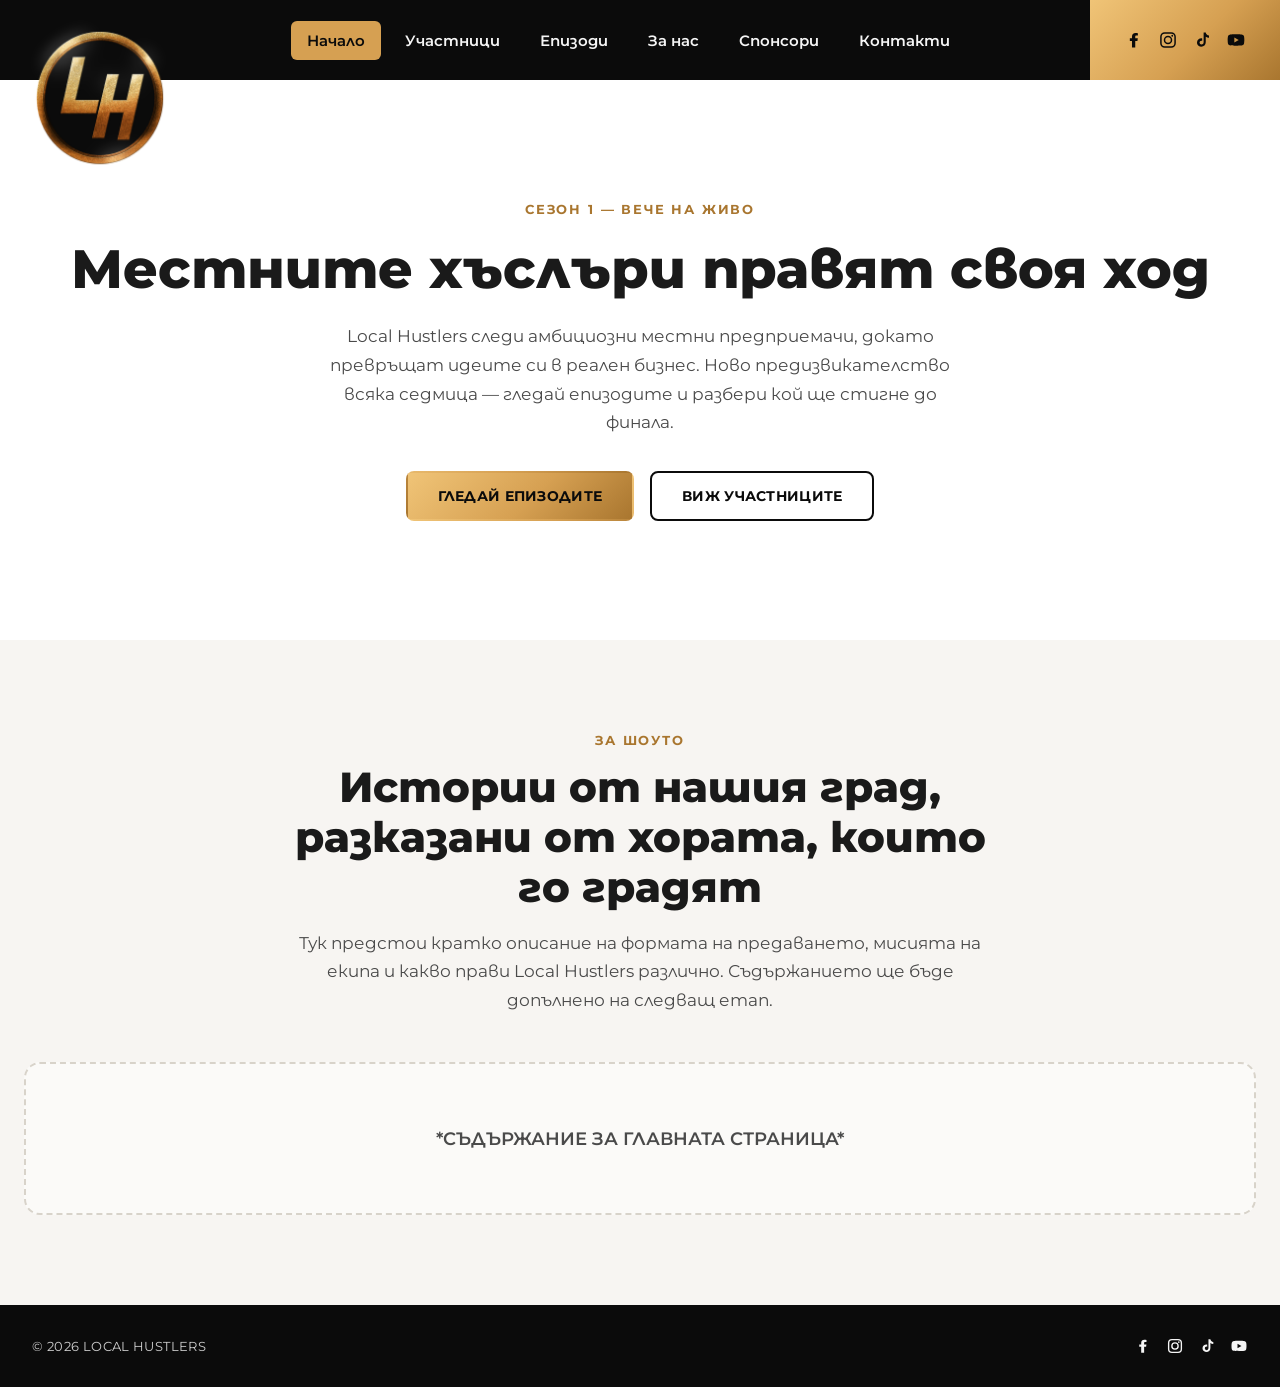
==== index.html @ d0b3db6a "upload" ====
<!doctype html>
<html lang="bg">
<head>
<meta charset="UTF-8">
<meta name="viewport" content="width=device-width, initial-scale=1.0">
<title>Local Hustlers — Начало</title>
<meta name="description" content="Local Hustlers — реалити шоу за млади таланти. Кой ще бъде победител?">
<link rel="icon" type="image/svg+xml" href="assets/favicon.svg">
<link rel="stylesheet" href="css/style.css">
</head>
<body>

<div data-include="header"></div>

<main>
  <section class="hero">
    <div>
      <span class="hero__eyebrow">Сезон 1 — Вече на живо</span>
      <h1 class="hero__title">Местните хъслъри правят своя ход</h1>
      <p class="hero__subtitle">
        Local Hustlers следи амбициозни местни предприемачи, докато превръщат идеите
        си в реален бизнес. Ново предизвикателство всяка седмица — гледай епизодите
        и разбери кой ще стигне до финала.
      </p>
      <div class="hero__actions">
        <a href="episodes.html" class="btn btn--primary">Гледай епизодите</a>
        <a href="contestants.html" class="btn btn--outline">Виж участниците</a>
      </div>
    </div>
  </section>

  <section class="page-section page-section--muted">
    <div class="page-section__header">
      <span class="page-section__eyebrow">За шоуто</span>
      <h2 class="page-section__title">Истории от нашия град, разказани от хората, които го градят</h2>
      <p class="page-section__lede">
        Тук предстои кратко описание на формата на предаването, мисията на екипа и
        какво прави Local Hustlers различно. Съдържанието ще бъде допълнено на
        следващ етап.
      </p>
    </div>
    <div class="placeholder-card">*СЪДЪРЖАНИЕ ЗА ГЛАВНАТА СТРАНИЦА*</div>
  </section>
</main>

<div data-include="footer"></div>

<script src="js/script.js"></script>
</body>
</html>
---- css/style.css ----
/* =========================================================
   Local Hustlers — shared stylesheet
   ========================================================= */

@import url('https://fonts.googleapis.com/css2?family=Montserrat:wght@400;500;600;700;800&display=swap');

:root {
  --color-bg: #ffffff;
  --color-black: #0b0b0b;
  --color-black-soft: #141414;
  --color-gold-light: #f0c477;
  --color-gold: #d6a052;
  --color-gold-dark: #a9762f;
  --color-text: #1a1a1a;
  --color-text-muted: #4a4a4a;
  --color-text-on-dark: #f5f5f5;
  --color-placeholder: #4a4a4a;
  --header-height: 80px;
  --max-width: 1280px;
  --font-body: 'Montserrat', -apple-system, BlinkMacSystemFont, 'Segoe UI', Roboto, Arial, sans-serif;
  --transition: 0.2s ease;
}

* {
  box-sizing: border-box;
}

html {
  scroll-behavior: smooth;
}

body {
  margin: 0;
  font-family: var(--font-body);
  color: var(--color-text);
  background: var(--color-bg);
  -webkit-font-smoothing: antialiased;
}

img,
svg {
  max-width: 100%;
  display: block;
}

a {
  color: inherit;
  text-decoration: none;
}

ul {
  margin: 0;
  padding: 0;
  list-style: none;
}

.container {
  max-width: var(--max-width);
  margin: 0 auto;
  padding: 0 32px;
}

/* -------------------------------------------------
   Header
   ------------------------------------------------- */

.site-header {
  display: flex;
  align-items: stretch;
  background: var(--color-black);
  min-height: var(--header-height);
  position: sticky;
  top: 0;
  z-index: 100;
  /* the logo badge overlaps the bottom edge of the header, so let it
     paint outside the header's own box instead of being clipped */
  overflow: visible;
}

.site-header__inner {
  flex: 1;
  display: flex;
  align-items: center;
  justify-content: center;
  /* left padding reserves room for the logo badge that overlaps this edge */
  padding: 0 24px 0 190px;
}

/* Logo badge: pinned to the header's top-left corner and sized taller
   than the header itself so it hangs down over the page below, matching
   the reference design. Positioned absolutely so it doesn't affect the
   header's height or the nav's centering. */
.brand {
  position: absolute;
  top: 14px;
  left: 24px;
  z-index: 101;
  display: block;
  line-height: 0;
}

.brand__logo {
  width: 148px;
  height: auto;
  display: block;
}

.main-nav {
  display: flex;
}

.main-nav__list {
  display: flex;
  align-items: center;
  gap: 8px;
}

.main-nav__link {
  display: block;
  padding: 10px 16px;
  color: var(--color-text-on-dark);
  font-weight: 600;
  font-size: 15px;
  border-radius: 6px;
  transition: color var(--transition), background var(--transition);
  white-space: nowrap;
}

.main-nav__link:hover,
.main-nav__link:focus-visible {
  color: var(--color-gold-light);
  background: rgba(255, 255, 255, 0.06);
}

.main-nav__link.is-active {
  color: var(--color-black);
  background: var(--color-gold);
}

.header-cta {
  flex-shrink: 0;
  display: flex;
  align-items: center;
  justify-content: center;
  gap: 14px;
  min-width: 190px;
  padding: 0 20px;
  background: linear-gradient(135deg, var(--color-gold-light), var(--color-gold) 55%, var(--color-gold-dark));
  align-self: stretch;
}

.social-icons {
  display: flex;
  align-items: center;
  gap: 14px;
}

.social-icons a {
  color: var(--color-black);
  display: inline-flex;
  transition: transform var(--transition), opacity var(--transition);
}

.social-icons a:hover,
.social-icons a:focus-visible {
  transform: translateY(-2px);
  opacity: 0.75;
}

.social-icons--footer a {
  color: var(--color-text-on-dark);
}

/* Icon glyphs — masked so a single SVG asset can be colored via currentColor */
.icon {
  display: inline-block;
  width: 20px;
  height: 20px;
  background-color: currentColor;
  -webkit-mask-repeat: no-repeat;
  mask-repeat: no-repeat;
  -webkit-mask-position: center;
  mask-position: center;
  -webkit-mask-size: contain;
  mask-size: contain;
}

.icon--sm {
  width: 18px;
  height: 18px;
}

.icon--facebook {
  -webkit-mask-image: url(../assets/icon-facebook.svg);
  mask-image: url(../assets/icon-facebook.svg);
}

.icon--instagram {
  -webkit-mask-image: url(../assets/icon-instagram.svg);
  mask-image: url(../assets/icon-instagram.svg);
}

.icon--tiktok {
  -webkit-mask-image: url(../assets/icon-tiktok.svg);
  mask-image: url(../assets/icon-tiktok.svg);
}

.icon--youtube {
  -webkit-mask-image: url(../assets/icon-youtube.svg);
  mask-image: url(../assets/icon-youtube.svg);
}

/* Mobile nav toggle */
.nav-toggle {
  display: none;
  flex-direction: column;
  justify-content: center;
  gap: 5px;
  width: 40px;
  height: 40px;
  background: transparent;
  border: none;
  cursor: pointer;
  flex-shrink: 0;
}

.nav-toggle__bar {
  display: block;
  width: 24px;
  height: 2px;
  background: var(--color-text-on-dark);
  transition: transform var(--transition), opacity var(--transition);
}

.nav-toggle[aria-expanded="true"] .nav-toggle__bar:nth-child(1) {
  transform: translateY(7px) rotate(45deg);
}

.nav-toggle[aria-expanded="true"] .nav-toggle__bar:nth-child(2) {
  opacity: 0;
}

.nav-toggle[aria-expanded="true"] .nav-toggle__bar:nth-child(3) {
  transform: translateY(-7px) rotate(-45deg);
}

/* -------------------------------------------------
   Main / hero / placeholder content
   ------------------------------------------------- */

.hero {
  min-height: 560px;
  display: flex;
  align-items: center;
  justify-content: center;
  text-align: center;
  padding: 80px 24px;
}

.hero__placeholder {
  font-size: clamp(2.5rem, 6vw, 4.5rem);
  font-weight: 700;
  color: var(--color-placeholder);
  letter-spacing: 0.02em;
}

.hero__eyebrow {
  display: inline-block;
  color: var(--color-gold-dark);
  font-weight: 700;
  letter-spacing: 0.14em;
  text-transform: uppercase;
  font-size: 13px;
  margin-bottom: 18px;
}

.hero__title {
  font-size: clamp(2.2rem, 5vw, 3.4rem);
  font-weight: 800;
  margin: 0 0 20px;
  color: var(--color-text);
}

.hero__subtitle {
  max-width: 640px;
  margin: 0 auto;
  color: var(--color-text-muted);
  font-size: 1.05rem;
  line-height: 1.7;
}

.hero__actions {
  margin-top: 34px;
  display: flex;
  gap: 16px;
  justify-content: center;
  flex-wrap: wrap;
}

.btn {
  display: inline-block;
  padding: 14px 30px;
  border-radius: 8px;
  font-weight: 700;
  font-size: 14px;
  letter-spacing: 0.02em;
  text-transform: uppercase;
  transition: transform var(--transition), opacity var(--transition);
  border: 2px solid transparent;
}

.btn:hover,
.btn:focus-visible {
  transform: translateY(-2px);
}

.btn--primary {
  background: linear-gradient(135deg, var(--color-gold-light), var(--color-gold) 55%, var(--color-gold-dark));
  color: var(--color-black);
}

.btn--outline {
  border-color: var(--color-black);
  color: var(--color-black);
}

.page-section {
  padding: 90px 24px;
}

.page-section--muted {
  background: #f7f5f2;
}

.page-section__header {
  max-width: 720px;
  margin: 0 auto 48px;
  text-align: center;
}

.page-section__eyebrow {
  display: inline-block;
  color: var(--color-gold-dark);
  font-weight: 700;
  letter-spacing: 0.14em;
  text-transform: uppercase;
  font-size: 13px;
  margin-bottom: 14px;
}

.page-section__title {
  font-size: clamp(1.8rem, 4vw, 2.6rem);
  font-weight: 800;
  margin: 0 0 16px;
}

.page-section__lede {
  color: var(--color-text-muted);
  font-size: 1.05rem;
  line-height: 1.7;
}

.placeholder-card {
  max-width: var(--max-width);
  margin: 0 auto;
  border: 2px dashed #d8d3ca;
  border-radius: 16px;
  padding: 64px 32px;
  text-align: center;
  color: var(--color-placeholder);
  font-weight: 600;
  font-size: 1.1rem;
  background: #fbfaf8;
}

.card-grid {
  max-width: var(--max-width);
  margin: 0 auto;
  display: grid;
  grid-template-columns: repeat(auto-fit, minmax(240px, 1fr));
  gap: 28px;
}

.card {
  border-radius: 14px;
  background: var(--color-bg);
  border: 1px solid #ece8e1;
  padding: 28px;
  text-align: center;
}

.card__avatar {
  width: 96px;
  height: 96px;
  border-radius: 50%;
  margin: 0 auto 18px;
  background: linear-gradient(135deg, var(--color-gold-light), var(--color-gold) 55%, var(--color-gold-dark));
  display: flex;
  align-items: center;
  justify-content: center;
  color: var(--color-black);
  font-weight: 800;
  font-size: 1.4rem;
}

.card__title {
  font-weight: 700;
  font-size: 1.05rem;
  margin: 0 0 6px;
}

.card__meta {
  color: var(--color-text-muted);
  font-size: 0.9rem;
  margin: 0;
}

/* Contact form */
.contact-form {
  max-width: 560px;
  margin: 0 auto;
  display: grid;
  gap: 18px;
}

.contact-form label {
  display: block;
  font-weight: 600;
  font-size: 0.9rem;
  margin-bottom: 8px;
}

.contact-form input,
.contact-form textarea {
  width: 100%;
  padding: 13px 16px;
  border-radius: 8px;
  border: 1px solid #d8d3ca;
  font-family: inherit;
  font-size: 0.95rem;
  background: var(--color-bg);
}

.contact-form input:focus,
.contact-form textarea:focus {
  outline: none;
  border-color: var(--color-gold);
}

.contact-details {
  max-width: var(--max-width);
  margin: 56px auto 0;
  display: grid;
  grid-template-columns: repeat(auto-fit, minmax(200px, 1fr));
  gap: 24px;
  text-align: center;
}

.contact-details__item dt {
  font-weight: 700;
  color: var(--color-gold-dark);
  text-transform: uppercase;
  font-size: 12px;
  letter-spacing: 0.1em;
  margin-bottom: 8px;
}

.contact-details__item dd {
  margin: 0;
  color: var(--color-text);
}

/* -------------------------------------------------
   Footer
   ------------------------------------------------- */

.site-footer {
  background: var(--color-black);
  color: var(--color-text-on-dark);
}

.site-footer__inner {
  max-width: var(--max-width);
  margin: 0 auto;
  padding: 20px 32px;
  display: flex;
  align-items: center;
  justify-content: space-between;
  gap: 16px;
  flex-wrap: wrap;
}

.site-footer__copy {
  font-size: 13px;
  letter-spacing: 0.03em;
  color: #cfcfcf;
}

/* -------------------------------------------------
   Responsive
   ------------------------------------------------- */

@media (max-width: 900px) {
  .nav-toggle {
    display: flex;
  }

  .brand {
    top: 10px;
    left: 16px;
  }

  .brand__logo {
    width: 92px;
  }

  .site-header__inner {
    padding-left: 116px;
    justify-content: flex-end;
  }

  .main-nav {
    position: absolute;
    top: 100%;
    left: 0;
    right: 0;
    background: var(--color-black-soft);
    max-height: 0;
    overflow: hidden;
    transition: max-height var(--transition);
  }

  .main-nav.is-open {
    max-height: 480px;
  }

  .main-nav__list {
    flex-direction: column;
    align-items: stretch;
    padding: 12px 24px 20px;
    gap: 4px;
  }

  .main-nav__link {
    padding: 12px 16px;
  }

  .header-cta {
    min-width: 0;
    padding: 0 16px;
  }

  .site-header {
    position: relative;
  }
}

@media (max-width: 560px) {
  .container {
    padding: 0 18px;
  }

  .header-cta {
    gap: 10px;
  }

  .header-cta .icon {
    width: 18px;
    height: 18px;
  }

  .site-footer__inner {
    flex-direction: column;
    text-align: center;
  }
}
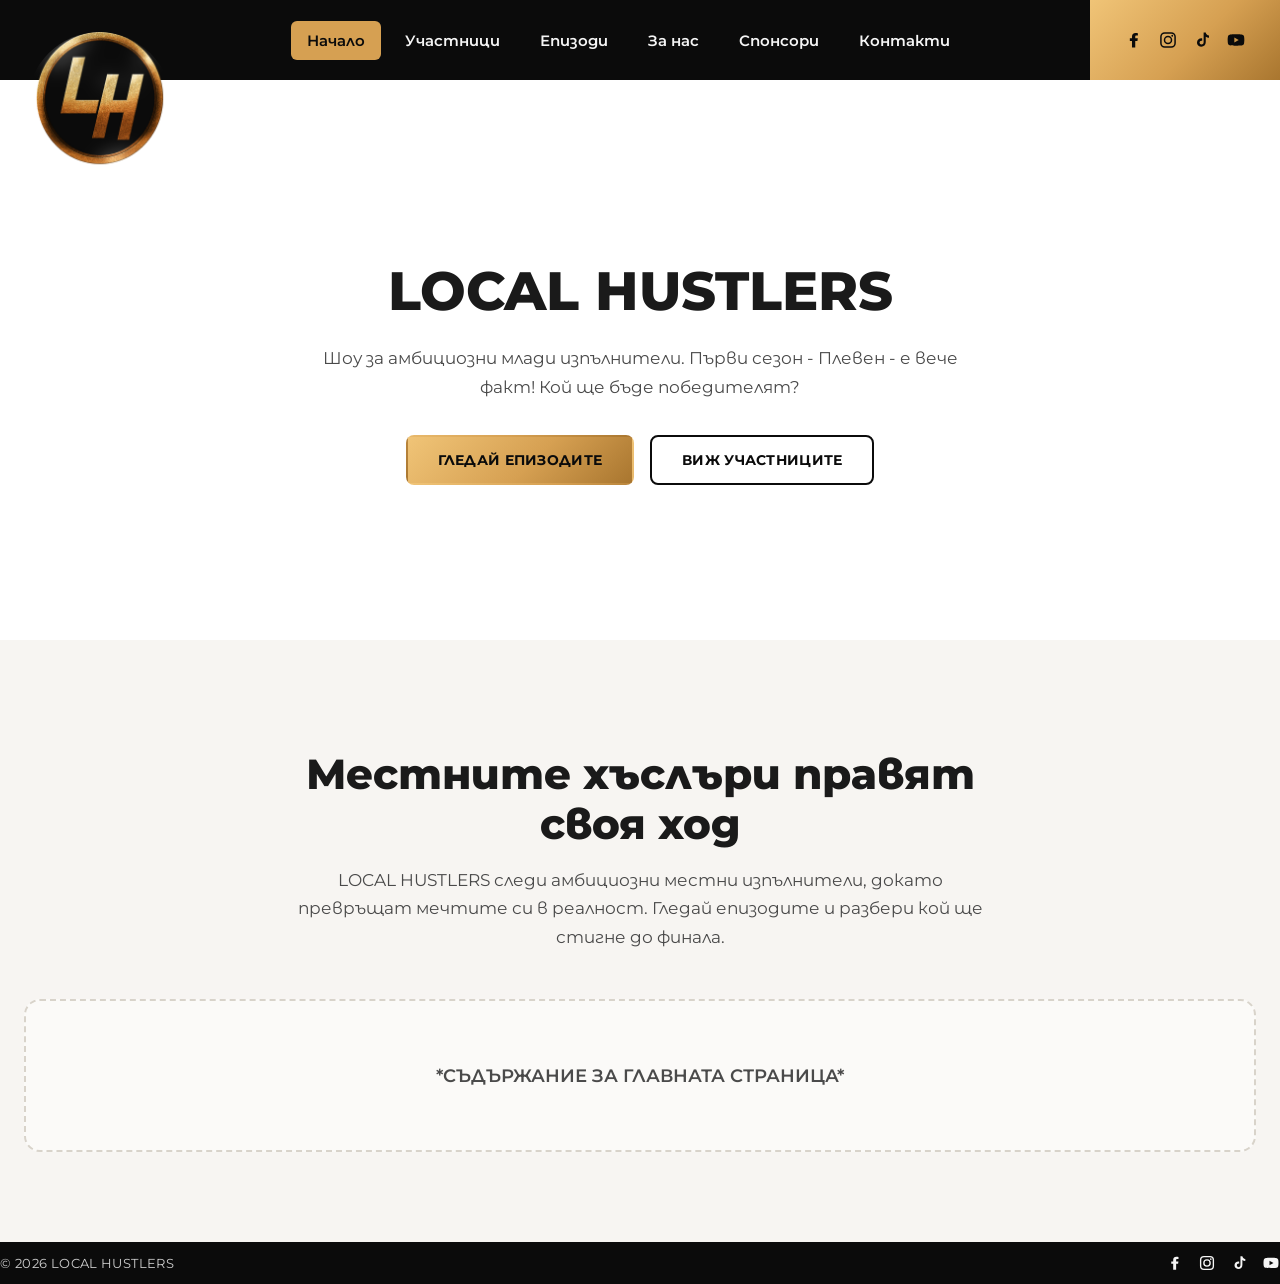
==== commit 9a56242d: "Restore edited content, rebuild pages, and track run_editor.sh venv fix" ====
--- a/index.html
+++ b/index.html
@@ -3,8 +3,8 @@
 <head>
 <meta charset="UTF-8">
 <meta name="viewport" content="width=device-width, initial-scale=1.0">
-<title>Local Hustlers — Начало</title>
-<meta name="description" content="Local Hustlers — реалити шоу за млади таланти. Кой ще бъде победител?">
+<title>LOCAL HUSTLERS / Начало</title>
+<meta name="description" content="LOCAL HUSTLERS - шоу за амбициозни млади изпълнители. Кой ще бъде победителят?">
 <link rel="icon" type="image/svg+xml" href="assets/favicon.svg">
 <link rel="stylesheet" href="css/style.css">
 </head>
@@ -15,12 +15,10 @@
 <main>
   <section class="hero">
     <div>
-      <span class="hero__eyebrow">Сезон 1 — Вече на живо</span>
-      <h1 class="hero__title">Местните хъслъри правят своя ход</h1>
+      <span class="hero__eyebrow"></span>
+      <h1 class="hero__title">LOCAL HUSTLERS</h1>
       <p class="hero__subtitle">
-        Local Hustlers следи амбициозни местни предприемачи, докато превръщат идеите
-        си в реален бизнес. Ново предизвикателство всяка седмица — гледай епизодите
-        и разбери кой ще стигне до финала.
+        Шоу за амбициозни млади изпълнители. Първи сезон - Плевен - е вече факт! Кой ще бъде победителят?
       </p>
       <div class="hero__actions">
         <a href="episodes.html" class="btn btn--primary">Гледай епизодите</a>
@@ -31,12 +29,10 @@
 
   <section class="page-section page-section--muted">
     <div class="page-section__header">
-      <span class="page-section__eyebrow">За шоуто</span>
-      <h2 class="page-section__title">Истории от нашия град, разказани от хората, които го градят</h2>
+      <span class="page-section__eyebrow"></span>
+      <h2 class="page-section__title">Местните хъслъри правят своя ход</h2>
       <p class="page-section__lede">
-        Тук предстои кратко описание на формата на предаването, мисията на екипа и
-        какво прави Local Hustlers различно. Съдържанието ще бъде допълнено на
-        следващ етап.
+        LOCAL HUSTLERS следи амбициозни местни изпълнители, докато превръщат мечтите си в реалност. Гледай епизодите и разбери кой ще стигне до финала.
       </p>
     </div>
     <div class="placeholder-card">*СЪДЪРЖАНИЕ ЗА ГЛАВНАТА СТРАНИЦА*</div>
@@ -47,4 +43,4 @@
 
 <script src="js/script.js"></script>
 </body>
-</html>
+</html>
--- a/css/style.css
+++ b/css/style.css
@@ -35,6 +35,17 @@
   color: var(--color-text);
   background: var(--color-bg);
   -webkit-font-smoothing: antialiased;
+  /* Sticky footer: body is a full-height column, main soaks up any
+     leftover space so the footer sits at the bottom of the viewport on
+     short pages, but still flows naturally after the content on long
+     pages. */
+  display: flex;
+  flex-direction: column;
+  min-height: 100vh;
+}
+
+body > main {
+  flex: 1 0 auto;
 }
 
 img,
@@ -97,6 +108,11 @@
   z-index: 101;
   display: block;
   line-height: 0;
+  /* Constrain the clickable/hover area to the round coin in the artwork
+     instead of the full rectangular image box (which includes transparent
+     corners and the letter legs that poke past the ring). */
+  -webkit-clip-path: circle(72px at 51% 55%);
+  clip-path: circle(72px at 51% 55%);
 }
 
 .brand__logo {
@@ -482,7 +498,6 @@
 .site-footer__inner {
   max-width: var(--max-width);
   margin: 0 auto;
-  padding: 20px 32px;
   display: flex;
   align-items: center;
   justify-content: space-between;
@@ -508,6 +523,8 @@
   .brand {
     top: 10px;
     left: 16px;
+    -webkit-clip-path: circle(45px at 51% 55%);
+    clip-path: circle(45px at 51% 55%);
   }
 
   .brand__logo {
@@ -573,4 +590,4 @@
     flex-direction: column;
     text-align: center;
   }
-}
+}
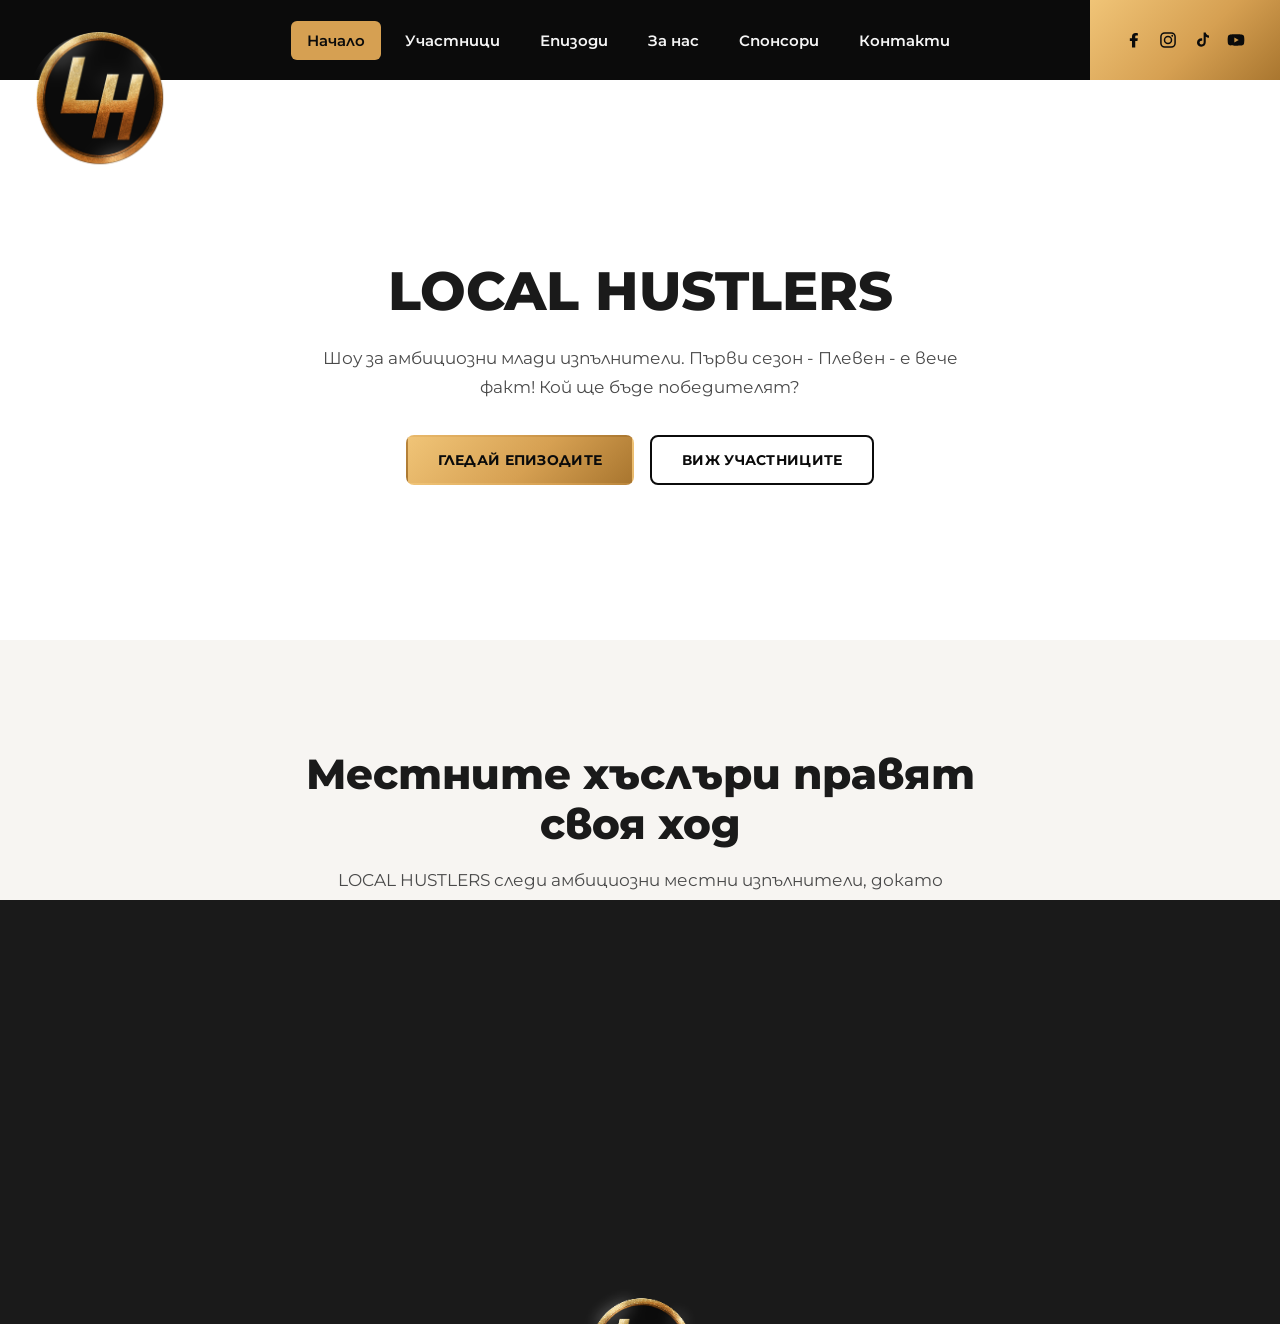
==== commit ec98c2de: "modified" ====
--- a/index.html
+++ b/index.html
@@ -10,6 +10,9 @@
 </head>
 <body>
 
+<div class="page-transition" aria-hidden="true">
+  <img src="assets/logo.png" alt="" class="page-transition__logo">
+</div>
 <div data-include="header"></div>
 
 <main>
--- a/css/style.css
+++ b/css/style.css
@@ -15,6 +15,7 @@
   --color-text-muted: #4a4a4a;
   --color-text-on-dark: #f5f5f5;
   --color-placeholder: #4a4a4a;
+  --color-transition-overlay: #1a1a1a;
   --header-height: 80px;
   --max-width: 1280px;
   --font-body: 'Montserrat', -apple-system, BlinkMacSystemFont, 'Segoe UI', Roboto, Arial, sans-serif;
@@ -69,6 +70,66 @@
   max-width: var(--max-width);
   margin: 0 auto;
   padding: 0 32px;
+}
+
+/* -------------------------------------------------
+   Page transition overlay
+
+   Included directly in every page's HTML (see
+   templates/_page_transition.html.j2), not fetched at runtime, so its
+   default state — fully covering the screen — is there from the very
+   first paint. A CSS animation then reveals the page a moment after
+   load; js/script.js re-covers the screen the same way just before
+   navigating to another page, so the motion always reads as one
+   continuous "moving down" sweep, arriving from above to cover and
+   continuing down and off to reveal.
+   ------------------------------------------------- */
+
+.page-transition {
+  position: fixed;
+  inset: 0;
+  z-index: 9999;
+  display: flex;
+  align-items: center;
+  justify-content: center;
+  background: var(--color-transition-overlay);
+  transform: translateY(0);
+  pointer-events: none;
+  animation: page-transition-reveal 0.7s 0.05s cubic-bezier(0.65, 0, 0.35, 1) forwards;
+}
+
+.page-transition__logo {
+  width: clamp(64px, 10vw, 120px);
+  height: auto;
+  opacity: 0;
+  animation: page-transition-logo-fade 0.7s 0.05s ease forwards;
+}
+
+@keyframes page-transition-reveal {
+  from {
+    transform: translateY(0);
+  }
+  to {
+    transform: translateY(100%);
+  }
+}
+
+@keyframes page-transition-logo-fade {
+  0% {
+    opacity: 0;
+  }
+  35% {
+    opacity: 1;
+  }
+  100% {
+    opacity: 1;
+  }
+}
+
+@media (prefers-reduced-motion: reduce) {
+  .page-transition {
+    display: none !important;
+  }
 }
 
 /* -------------------------------------------------
@@ -419,6 +480,19 @@
   font-size: 1.4rem;
 }
 
+.card__avatar--photo {
+  background: none;
+  padding: 0;
+  overflow: hidden;
+}
+
+.card__avatar--photo img {
+  width: 100%;
+  height: 100%;
+  object-fit: cover;
+  border-radius: 50%;
+}
+
 .card__title {
   font-weight: 700;
   font-size: 1.05rem;
@@ -429,6 +503,27 @@
   color: var(--color-text-muted);
   font-size: 0.9rem;
   margin: 0;
+}
+
+.card__video {
+  display: block;
+  width: 100%;
+  margin-top: 18px;
+  border-radius: 10px;
+  background: var(--color-black);
+}
+
+/* Sponsors: logos read better on a light square than in a cropped circle */
+.card--logo .card__avatar--logo {
+  border-radius: 12px;
+  background: #fbfaf8;
+  border: 1px solid #ece8e1;
+}
+
+.card--logo .card__avatar--logo img {
+  border-radius: 0;
+  object-fit: contain;
+  padding: 12px;
 }
 
 /* Contact form */
@@ -498,6 +593,7 @@
 .site-footer__inner {
   max-width: var(--max-width);
   margin: 0 auto;
+  padding: 20px 32px;
   display: flex;
   align-items: center;
   justify-content: space-between;
@@ -590,4 +686,4 @@
     flex-direction: column;
     text-align: center;
   }
-}+}
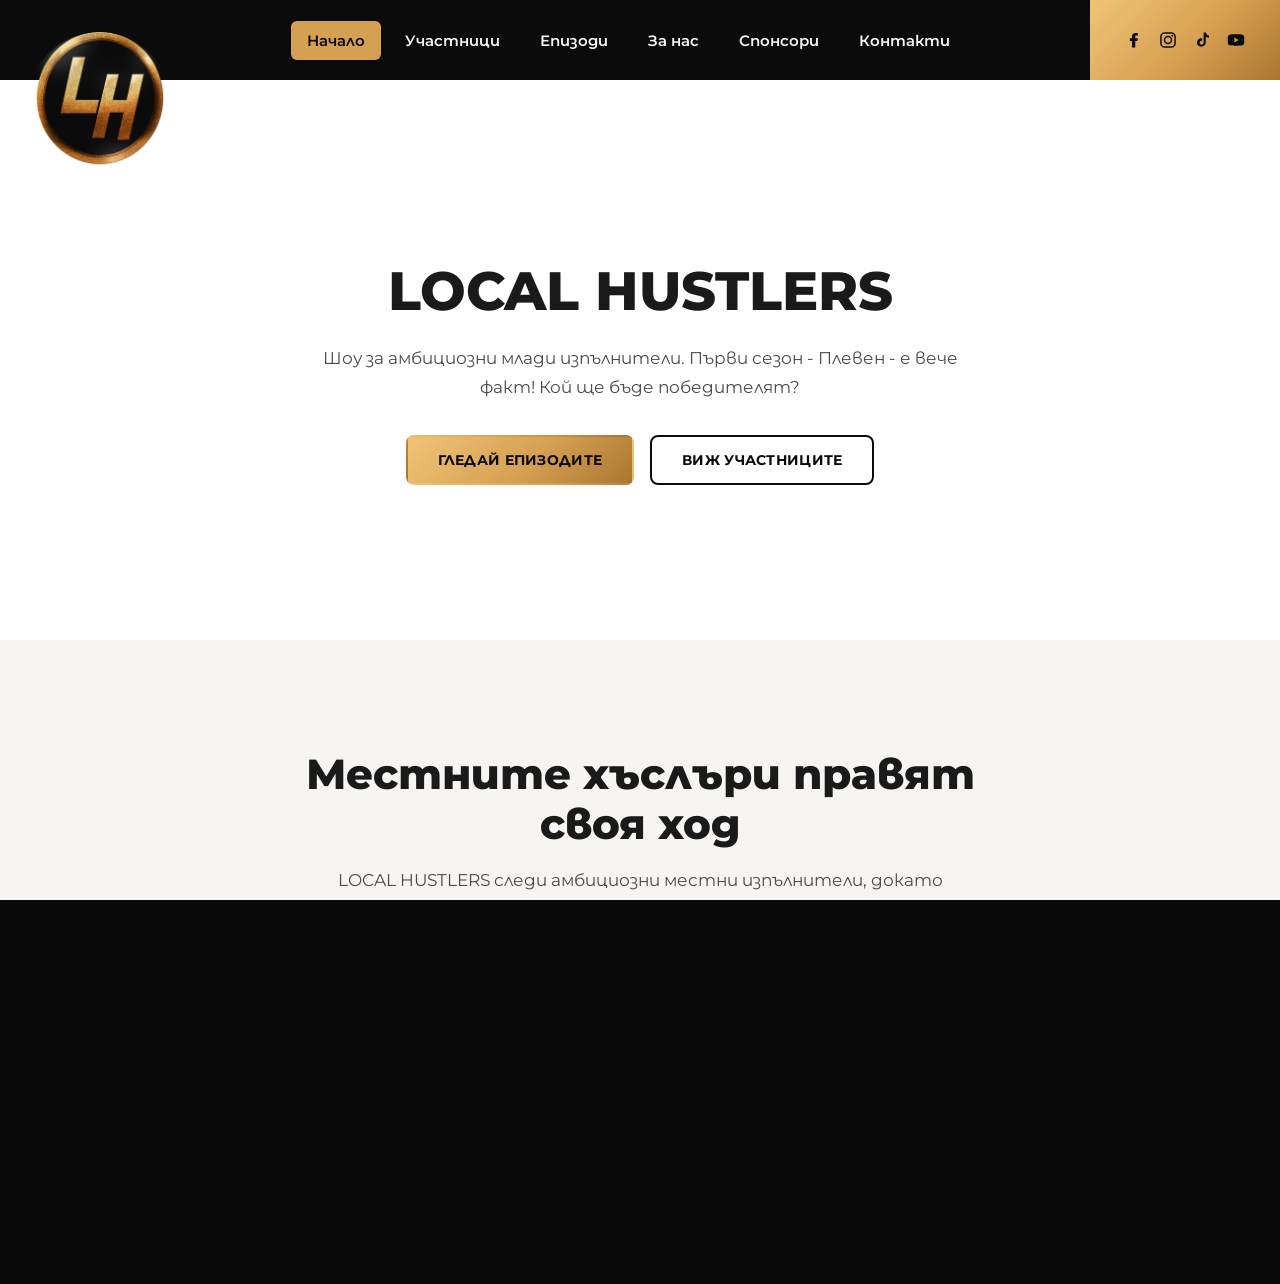
==== commit 4b902c34: "modified" ====
--- a/index.html
+++ b/index.html
@@ -10,9 +10,8 @@
 </head>
 <body>
 
-<div class="page-transition" aria-hidden="true">
-  <img src="assets/logo.png" alt="" class="page-transition__logo">
-</div>
+<div class="page-transition" aria-hidden="true"></div>
+<img src="assets/logo.png" alt="" class="page-transition__logo" aria-hidden="true">
 <div data-include="header"></div>
 
 <main>
--- a/css/style.css
+++ b/css/style.css
@@ -15,7 +15,7 @@
   --color-text-muted: #4a4a4a;
   --color-text-on-dark: #f5f5f5;
   --color-placeholder: #4a4a4a;
-  --color-transition-overlay: #1a1a1a;
+  --color-transition-overlay: #0a0a0a;
   --header-height: 80px;
   --max-width: 1280px;
   --font-body: 'Montserrat', -apple-system, BlinkMacSystemFont, 'Segoe UI', Roboto, Arial, sans-serif;
@@ -89,19 +89,25 @@
   position: fixed;
   inset: 0;
   z-index: 9999;
-  display: flex;
-  align-items: center;
-  justify-content: center;
   background: var(--color-transition-overlay);
   transform: translateY(0);
   pointer-events: none;
   animation: page-transition-reveal 0.7s 0.05s cubic-bezier(0.65, 0, 0.35, 1) forwards;
 }
 
+/* Deliberately a sibling of .page-transition, not a child — it stays
+   fixed and centered on screen throughout, independent of the panel's
+   slide, only fading in and out as the panel arrives/departs. */
 .page-transition__logo {
-  width: clamp(64px, 10vw, 120px);
+  position: fixed;
+  top: 50%;
+  left: 50%;
+  z-index: 10000;
+  width: clamp(64px, 10vw, 360px);
   height: auto;
+  transform: translate(-50%, -50%);
   opacity: 0;
+  pointer-events: none;
   animation: page-transition-logo-fade 0.7s 0.05s ease forwards;
 }
 
@@ -118,16 +124,20 @@
   0% {
     opacity: 0;
   }
-  35% {
+  30% {
     opacity: 1;
   }
+  70% {
+    opacity: 1;
+  }
   100% {
-    opacity: 1;
+    opacity: 0;
   }
 }
 
 @media (prefers-reduced-motion: reduce) {
-  .page-transition {
+  .page-transition,
+  .page-transition__logo {
     display: none !important;
   }
 }
@@ -593,7 +603,6 @@
 .site-footer__inner {
   max-width: var(--max-width);
   margin: 0 auto;
-  padding: 20px 32px;
   display: flex;
   align-items: center;
   justify-content: space-between;
@@ -686,4 +695,4 @@
     flex-direction: column;
     text-align: center;
   }
-}
+}
